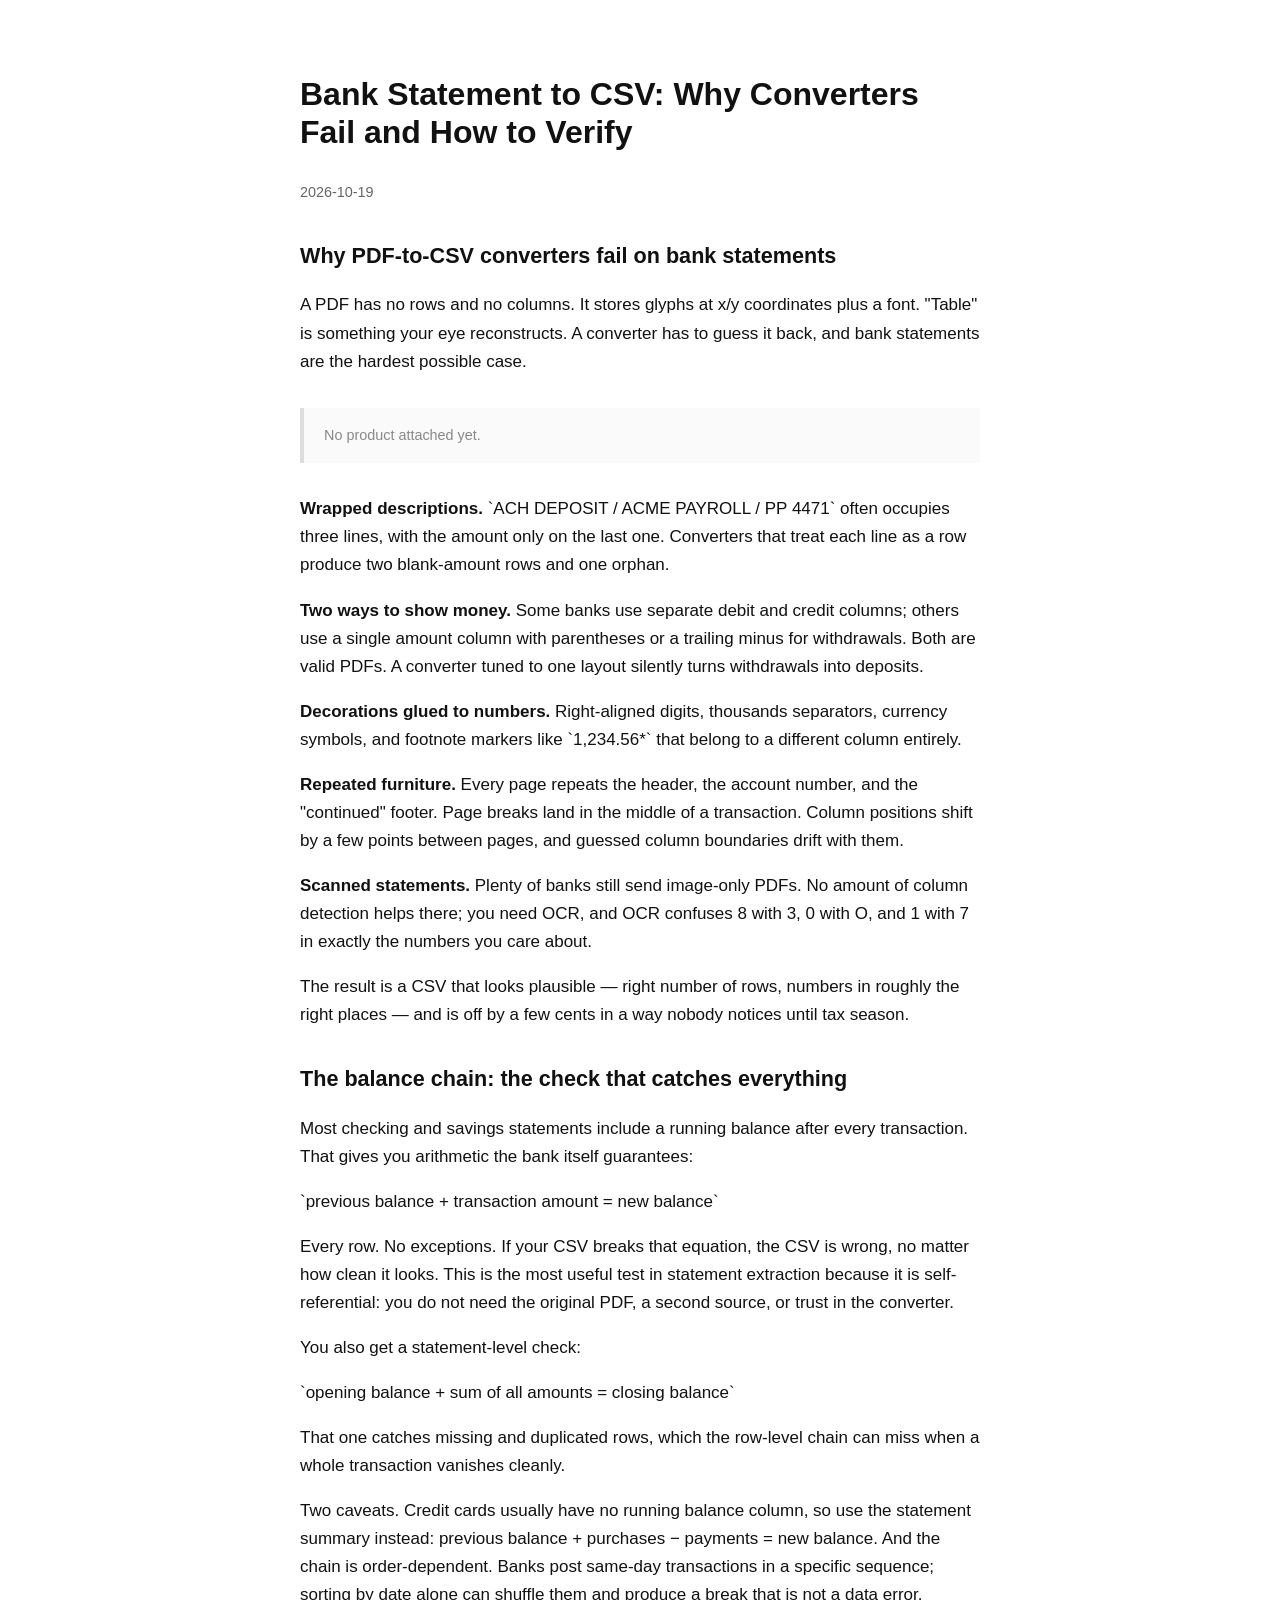
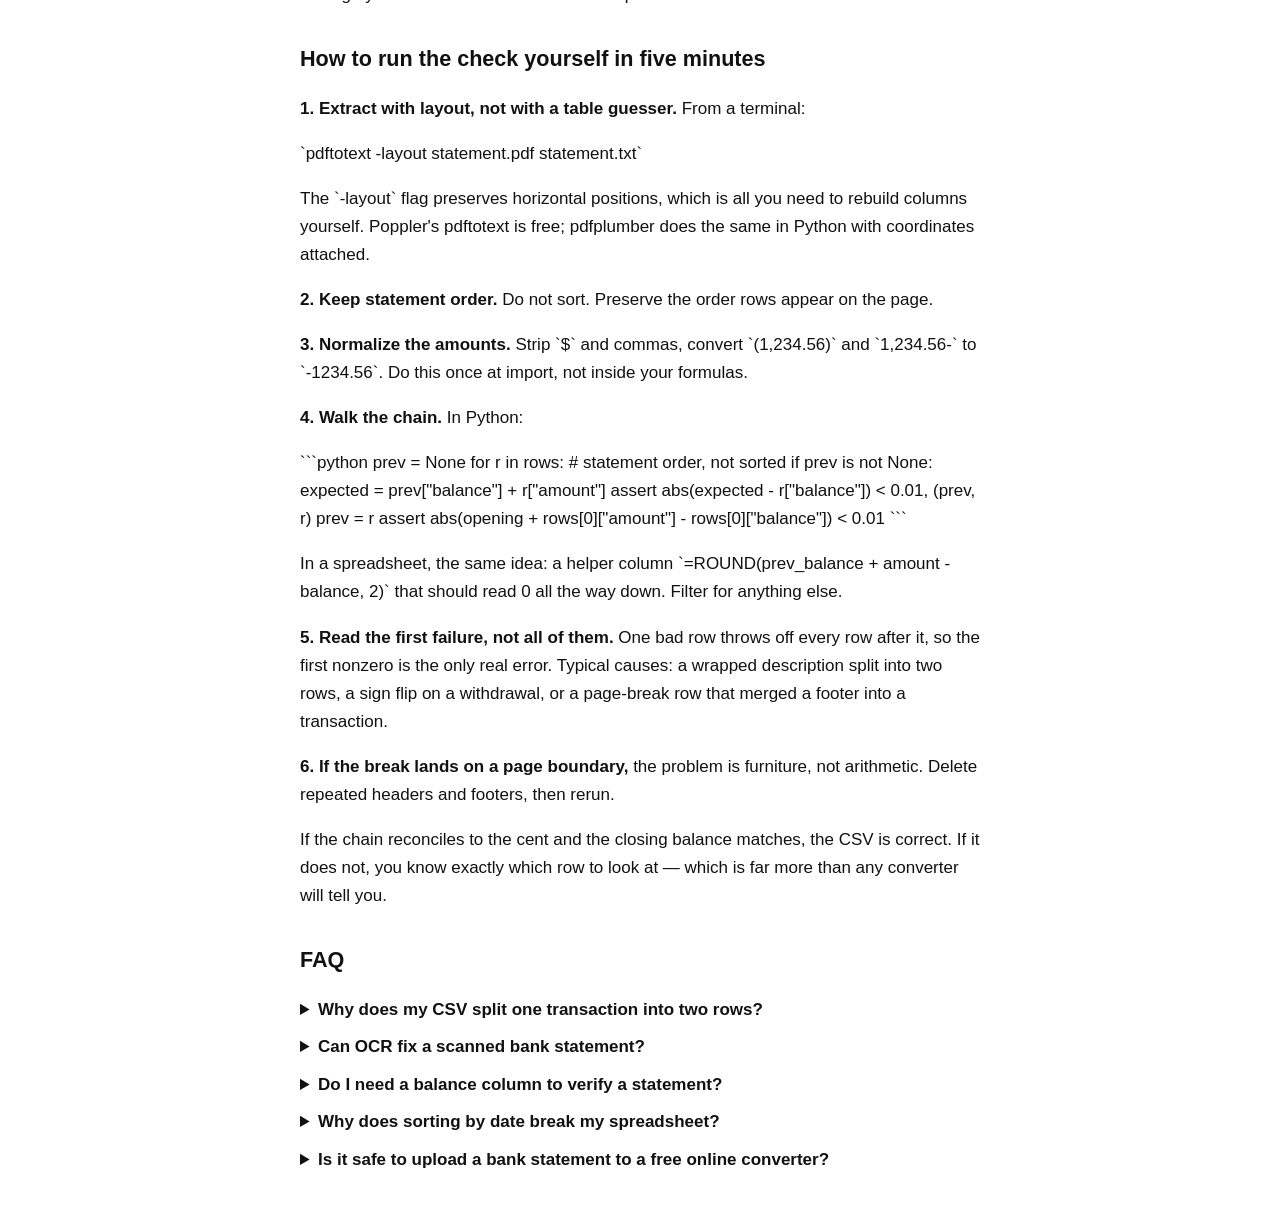
==== bank-statement-to-csv-balance-chain-check/index.html @ 787d9bc7 "site: automated article pipeline output (blog + RSS) Generated by text_pipeline.py from text/publish" ====
<!DOCTYPE html>
<html lang="en"><head><meta charset="utf-8">
<meta name="viewport" content="width=device-width,initial-scale=1">
<title>Bank Statement to CSV: Why Converters Fail and How to Verify</title>
<meta name="description" content="Converters break on bank statements because PDFs have no table structure. Here is why, plus a five-minute balance-chain check you can run yourself.">
<link rel="canonical" href="https://aw09.github.io/articles/bank-statement-to-csv-balance-chain-check/">
<link rel="stylesheet" href="../style.css">
<script type="application/ld+json">{"@context": "https://schema.org", "@type": "Article", "headline": "Bank Statement to CSV: Why Converters Fail and How to Verify", "datePublished": "2026-10-19T14:41:18Z", "description": "Converters break on bank statements because PDFs have no table structure. Here is why, plus a five-minute balance-chain check you can run yourself."}</script>
</head><body><main><article>
<h1>Bank Statement to CSV: Why Converters Fail and How to Verify</h1>
<time datetime="2026-10-19T14:41:18Z">2026-10-19</time>
<h2>Why PDF-to-CSV converters fail on bank statements</h2>
<p>A PDF has no rows and no columns. It stores glyphs at x/y coordinates plus a font. "Table" is something your eye reconstructs. A converter has to guess it back, and bank statements are the hardest possible case.</p>
<!--CTA--><p class="cta cta-empty">No product attached yet.</p><p><strong>Wrapped descriptions.</strong> `ACH DEPOSIT / ACME PAYROLL / PP 4471` often occupies three lines, with the amount only on the last one. Converters that treat each line as a row produce two blank-amount rows and one orphan.</p>
<p><strong>Two ways to show money.</strong> Some banks use separate debit and credit columns; others use a single amount column with parentheses or a trailing minus for withdrawals. Both are valid PDFs. A converter tuned to one layout silently turns withdrawals into deposits.</p>
<p><strong>Decorations glued to numbers.</strong> Right-aligned digits, thousands separators, currency symbols, and footnote markers like `1,234.56*` that belong to a different column entirely.</p>
<p><strong>Repeated furniture.</strong> Every page repeats the header, the account number, and the "continued" footer. Page breaks land in the middle of a transaction. Column positions shift by a few points between pages, and guessed column boundaries drift with them.</p>
<p><strong>Scanned statements.</strong> Plenty of banks still send image-only PDFs. No amount of column detection helps there; you need OCR, and OCR confuses 8 with 3, 0 with O, and 1 with 7 in exactly the numbers you care about.</p>
<p>The result is a CSV that looks plausible — right number of rows, numbers in roughly the right places — and is off by a few cents in a way nobody notices until tax season.</p>
<h2>The balance chain: the check that catches everything</h2>
<p>Most checking and savings statements include a running balance after every transaction. That gives you arithmetic the bank itself guarantees:</p>
<p>`previous balance + transaction amount = new balance`</p>
<p>Every row. No exceptions. If your CSV breaks that equation, the CSV is wrong, no matter how clean it looks. This is the most useful test in statement extraction because it is self-referential: you do not need the original PDF, a second source, or trust in the converter.</p>
<p>You also get a statement-level check:</p>
<p>`opening balance + sum of all amounts = closing balance`</p>
<p>That one catches missing and duplicated rows, which the row-level chain can miss when a whole transaction vanishes cleanly.</p>
<p>Two caveats. Credit cards usually have no running balance column, so use the statement summary instead: previous balance + purchases − payments = new balance. And the chain is order-dependent. Banks post same-day transactions in a specific sequence; sorting by date alone can shuffle them and produce a break that is not a data error.</p>
<h2>How to run the check yourself in five minutes</h2>
<p><strong>1. Extract with layout, not with a table guesser.</strong> From a terminal:</p>
<p>`pdftotext -layout statement.pdf statement.txt`</p>
<p>The `-layout` flag preserves horizontal positions, which is all you need to rebuild columns yourself. Poppler's pdftotext is free; pdfplumber does the same in Python with coordinates attached.</p>
<p><strong>2. Keep statement order.</strong> Do not sort. Preserve the order rows appear on the page.</p>
<p><strong>3. Normalize the amounts.</strong> Strip `$` and commas, convert `(1,234.56)` and `1,234.56-` to `-1234.56`. Do this once at import, not inside your formulas.</p>
<p><strong>4. Walk the chain.</strong> In Python:</p>
<p>```python
prev = None
for r in rows:                      # statement order, not sorted
    if prev is not None:
        expected = prev["balance"] + r["amount"]
        assert abs(expected - r["balance"]) &lt; 0.01, (prev, r)
    prev = r
assert abs(opening + rows[0]["amount"] - rows[0]["balance"]) &lt; 0.01
```</p>
<p>In a spreadsheet, the same idea: a helper column `=ROUND(prev_balance + amount - balance, 2)` that should read 0 all the way down. Filter for anything else.</p>
<p><strong>5. Read the first failure, not all of them.</strong> One bad row throws off every row after it, so the first nonzero is the only real error. Typical causes: a wrapped description split into two rows, a sign flip on a withdrawal, or a page-break row that merged a footer into a transaction.</p>
<p><strong>6. If the break lands on a page boundary,</strong> the problem is furniture, not arithmetic. Delete repeated headers and footers, then rerun.</p>
<p>If the chain reconciles to the cent and the closing balance matches, the CSV is correct. If it does not, you know exactly which row to look at — which is far more than any converter will tell you.</p>
<section class="faq"><h2>FAQ</h2><details><summary>Why does my CSV split one transaction into two rows?</summary><p>The description wrapped across two or three lines in the PDF, and the converter treated each line as a separate transaction. Only the last line carries the amount, so the earlier lines come through blank. Merge continuation lines by matching them to the nearest row above that has an amount.</p></details><details><summary>Can OCR fix a scanned bank statement?</summary><p>Partly. OCR reads the text but still confuses similar characters in numbers, and it inherits every layout problem the original had. Always run a balance-chain check on the OCR output; it will flag exactly which rows were misread.</p></details><details><summary>Do I need a balance column to verify a statement?</summary><p>For checking and savings accounts, yes, and most have one. Credit cards usually do not, so verify at the statement level instead: previous balance plus purchases minus payments should equal the new balance, and the sum of all listed transactions should match that difference.</p></details><details><summary>Why does sorting by date break my spreadsheet?</summary><p>Banks post same-day transactions in a specific order, and the running balance follows that order. Sorting by date alone reshuffles them, so the balance chain no longer adds up even though every individual number is correct. Keep statement order and sort a copy.</p></details><details><summary>Is it safe to upload a bank statement to a free online converter?</summary><p>Treat it as handing over your full account history. Free converters rarely state retention or deletion policies, and statements carry account numbers, balances, and employer or merchant details. Local extraction with pdftotext or pdfplumber avoids the question entirely.</p></details></section>
</article></main></body></html>
---- style.css ----
body{font:17px/1.65 -apple-system,Segoe UI,Roboto,Helvetica,Arial,sans-serif;color:#111;
background:#fff;margin:0}main{max-width:680px;margin:0 auto;padding:48px 20px}h1{font-size:2rem;line-height:1.2}
h2{margin-top:2rem;font-size:1.35rem}time{color:#666;font-size:.9rem}a{color:#0a58ca}
.cta{margin:2rem 0;padding:16px 20px;border-left:4px solid #0a58ca;background:#f5f8ff}
.cta-empty{color:#888;border-left-color:#ddd;background:#fafafa;font-size:.9rem}
details{margin:.6rem 0}summary{cursor:pointer;font-weight:600}
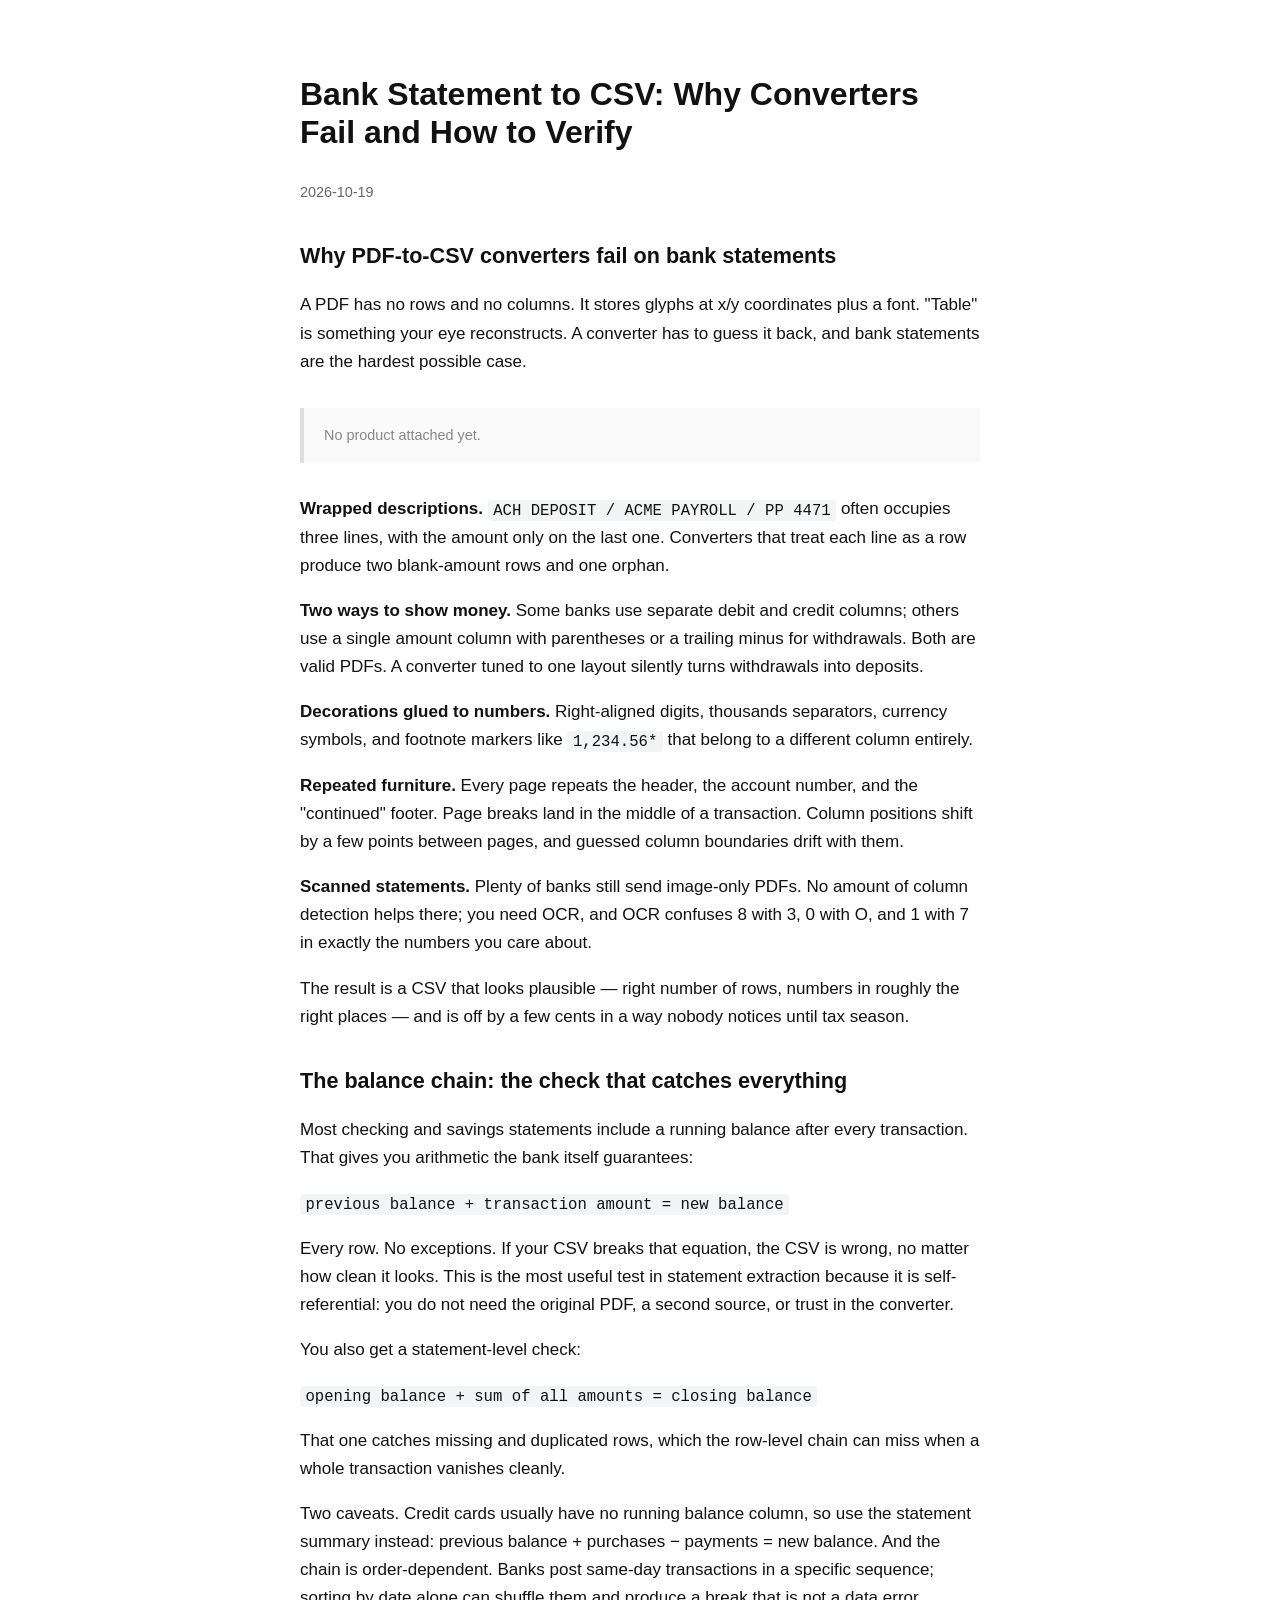
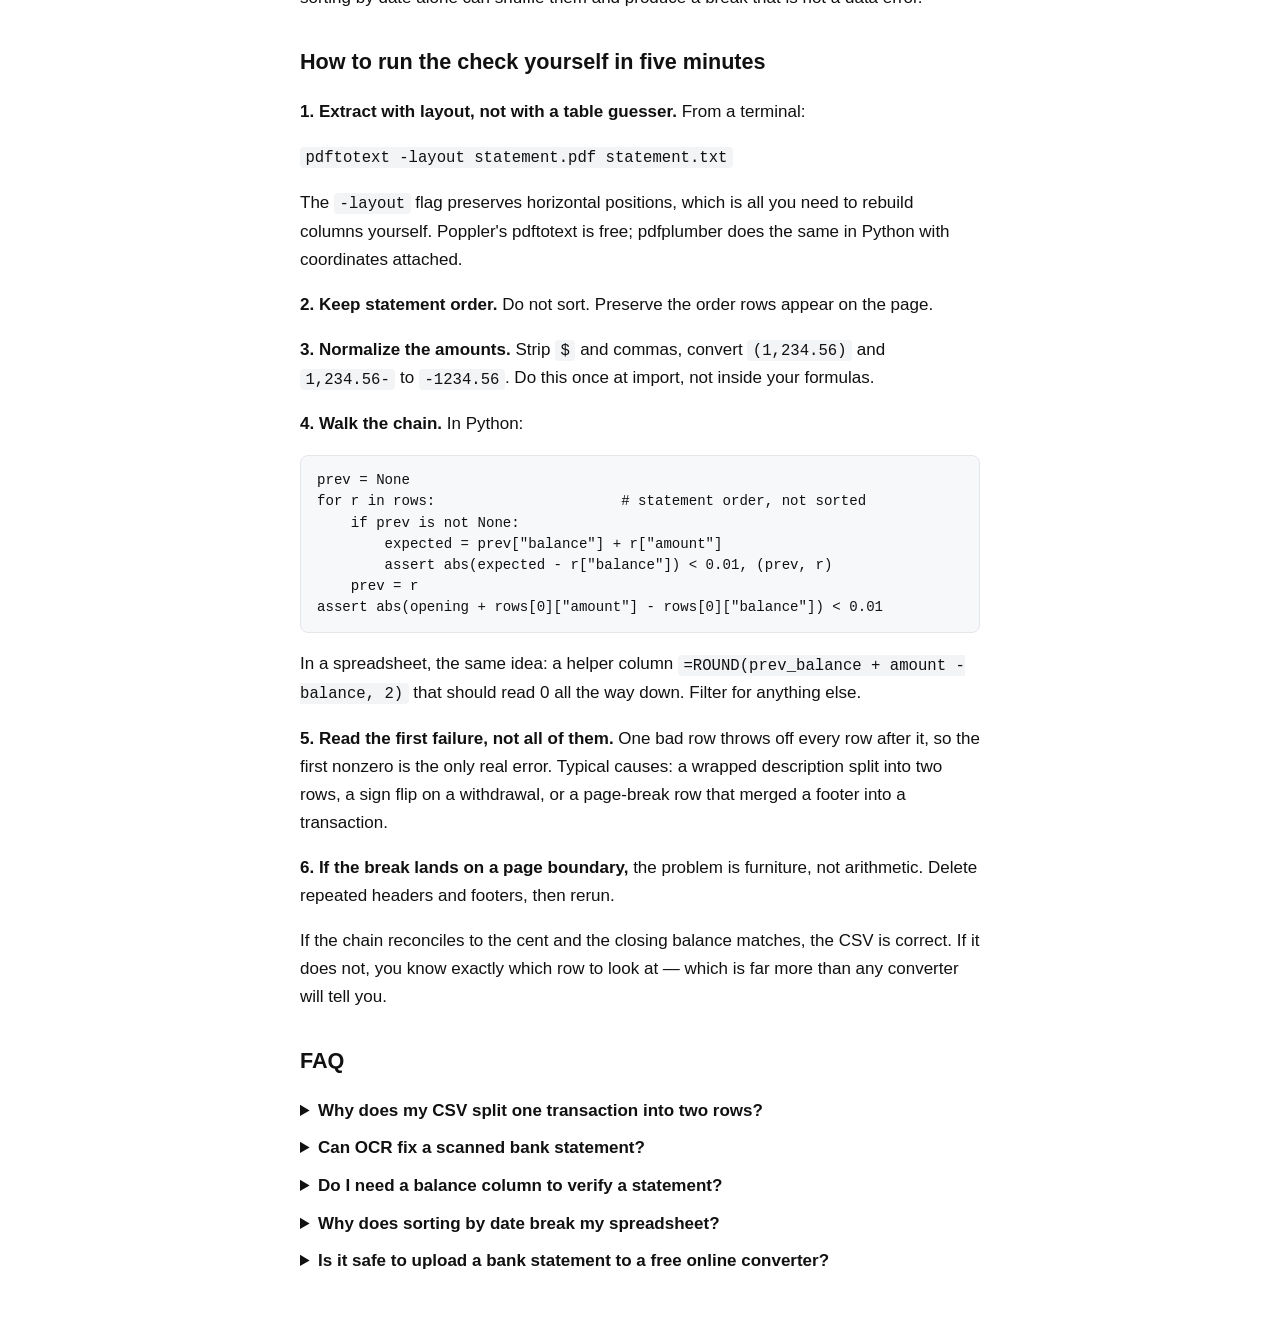
==== commit 6dfa58c1: "site: render fenced code blocks + code styling The published article's Python snippet shipped as a p" ====
--- a/bank-statement-to-csv-balance-chain-check/index.html
+++ b/bank-statement-to-csv-balance-chain-check/index.html
@@ -11,37 +11,35 @@
 <time datetime="2026-10-19T14:41:18Z">2026-10-19</time>
 <h2>Why PDF-to-CSV converters fail on bank statements</h2>
 <p>A PDF has no rows and no columns. It stores glyphs at x/y coordinates plus a font. "Table" is something your eye reconstructs. A converter has to guess it back, and bank statements are the hardest possible case.</p>
-<!--CTA--><p class="cta cta-empty">No product attached yet.</p><p><strong>Wrapped descriptions.</strong> `ACH DEPOSIT / ACME PAYROLL / PP 4471` often occupies three lines, with the amount only on the last one. Converters that treat each line as a row produce two blank-amount rows and one orphan.</p>
+<!--CTA--><p class="cta cta-empty">No product attached yet.</p><p><strong>Wrapped descriptions.</strong> <code>ACH DEPOSIT / ACME PAYROLL / PP 4471</code> often occupies three lines, with the amount only on the last one. Converters that treat each line as a row produce two blank-amount rows and one orphan.</p>
 <p><strong>Two ways to show money.</strong> Some banks use separate debit and credit columns; others use a single amount column with parentheses or a trailing minus for withdrawals. Both are valid PDFs. A converter tuned to one layout silently turns withdrawals into deposits.</p>
-<p><strong>Decorations glued to numbers.</strong> Right-aligned digits, thousands separators, currency symbols, and footnote markers like `1,234.56*` that belong to a different column entirely.</p>
+<p><strong>Decorations glued to numbers.</strong> Right-aligned digits, thousands separators, currency symbols, and footnote markers like <code>1,234.56*</code> that belong to a different column entirely.</p>
 <p><strong>Repeated furniture.</strong> Every page repeats the header, the account number, and the "continued" footer. Page breaks land in the middle of a transaction. Column positions shift by a few points between pages, and guessed column boundaries drift with them.</p>
 <p><strong>Scanned statements.</strong> Plenty of banks still send image-only PDFs. No amount of column detection helps there; you need OCR, and OCR confuses 8 with 3, 0 with O, and 1 with 7 in exactly the numbers you care about.</p>
 <p>The result is a CSV that looks plausible — right number of rows, numbers in roughly the right places — and is off by a few cents in a way nobody notices until tax season.</p>
 <h2>The balance chain: the check that catches everything</h2>
 <p>Most checking and savings statements include a running balance after every transaction. That gives you arithmetic the bank itself guarantees:</p>
-<p>`previous balance + transaction amount = new balance`</p>
+<p><code>previous balance + transaction amount = new balance</code></p>
 <p>Every row. No exceptions. If your CSV breaks that equation, the CSV is wrong, no matter how clean it looks. This is the most useful test in statement extraction because it is self-referential: you do not need the original PDF, a second source, or trust in the converter.</p>
 <p>You also get a statement-level check:</p>
-<p>`opening balance + sum of all amounts = closing balance`</p>
+<p><code>opening balance + sum of all amounts = closing balance</code></p>
 <p>That one catches missing and duplicated rows, which the row-level chain can miss when a whole transaction vanishes cleanly.</p>
 <p>Two caveats. Credit cards usually have no running balance column, so use the statement summary instead: previous balance + purchases − payments = new balance. And the chain is order-dependent. Banks post same-day transactions in a specific sequence; sorting by date alone can shuffle them and produce a break that is not a data error.</p>
 <h2>How to run the check yourself in five minutes</h2>
 <p><strong>1. Extract with layout, not with a table guesser.</strong> From a terminal:</p>
-<p>`pdftotext -layout statement.pdf statement.txt`</p>
-<p>The `-layout` flag preserves horizontal positions, which is all you need to rebuild columns yourself. Poppler's pdftotext is free; pdfplumber does the same in Python with coordinates attached.</p>
+<p><code>pdftotext -layout statement.pdf statement.txt</code></p>
+<p>The <code>-layout</code> flag preserves horizontal positions, which is all you need to rebuild columns yourself. Poppler's pdftotext is free; pdfplumber does the same in Python with coordinates attached.</p>
 <p><strong>2. Keep statement order.</strong> Do not sort. Preserve the order rows appear on the page.</p>
-<p><strong>3. Normalize the amounts.</strong> Strip `$` and commas, convert `(1,234.56)` and `1,234.56-` to `-1234.56`. Do this once at import, not inside your formulas.</p>
+<p><strong>3. Normalize the amounts.</strong> Strip <code>$</code> and commas, convert <code>(1,234.56)</code> and <code>1,234.56-</code> to <code>-1234.56</code>. Do this once at import, not inside your formulas.</p>
 <p><strong>4. Walk the chain.</strong> In Python:</p>
-<p>```python
-prev = None
+<pre><code class="lang-python">prev = None
 for r in rows:                      # statement order, not sorted
     if prev is not None:
-        expected = prev["balance"] + r["amount"]
-        assert abs(expected - r["balance"]) &lt; 0.01, (prev, r)
+        expected = prev[&quot;balance&quot;] + r[&quot;amount&quot;]
+        assert abs(expected - r[&quot;balance&quot;]) &lt; 0.01, (prev, r)
     prev = r
-assert abs(opening + rows[0]["amount"] - rows[0]["balance"]) &lt; 0.01
-```</p>
-<p>In a spreadsheet, the same idea: a helper column `=ROUND(prev_balance + amount - balance, 2)` that should read 0 all the way down. Filter for anything else.</p>
+assert abs(opening + rows[0][&quot;amount&quot;] - rows[0][&quot;balance&quot;]) &lt; 0.01</code></pre>
+<p>In a spreadsheet, the same idea: a helper column <code>=ROUND(prev_balance + amount - balance, 2)</code> that should read 0 all the way down. Filter for anything else.</p>
 <p><strong>5. Read the first failure, not all of them.</strong> One bad row throws off every row after it, so the first nonzero is the only real error. Typical causes: a wrapped description split into two rows, a sign flip on a withdrawal, or a page-break row that merged a footer into a transaction.</p>
 <p><strong>6. If the break lands on a page boundary,</strong> the problem is furniture, not arithmetic. Delete repeated headers and footers, then rerun.</p>
 <p>If the chain reconciles to the cent and the closing balance matches, the CSV is correct. If it does not, you know exactly which row to look at — which is far more than any converter will tell you.</p>
--- a/style.css
+++ b/style.css
@@ -3,4 +3,6 @@
 h2{margin-top:2rem;font-size:1.35rem}time{color:#666;font-size:.9rem}a{color:#0a58ca}
 .cta{margin:2rem 0;padding:16px 20px;border-left:4px solid #0a58ca;background:#f5f8ff}
 .cta-empty{color:#888;border-left-color:#ddd;background:#fafafa;font-size:.9rem}
-details{margin:.6rem 0}summary{cursor:pointer;font-weight:600}+details{margin:.6rem 0}summary{cursor:pointer;font-weight:600}
+code{background:#f3f4f6;padding:.1em .35em;border-radius:4px;font-size:.92em}
+pre{background:#f6f8fa;border:1px solid #e5e7eb;border-radius:8px;padding:14px 16px;overflow-x:auto;font-size:.88rem;line-height:1.5}pre code{background:none;padding:0;font-size:inherit}
